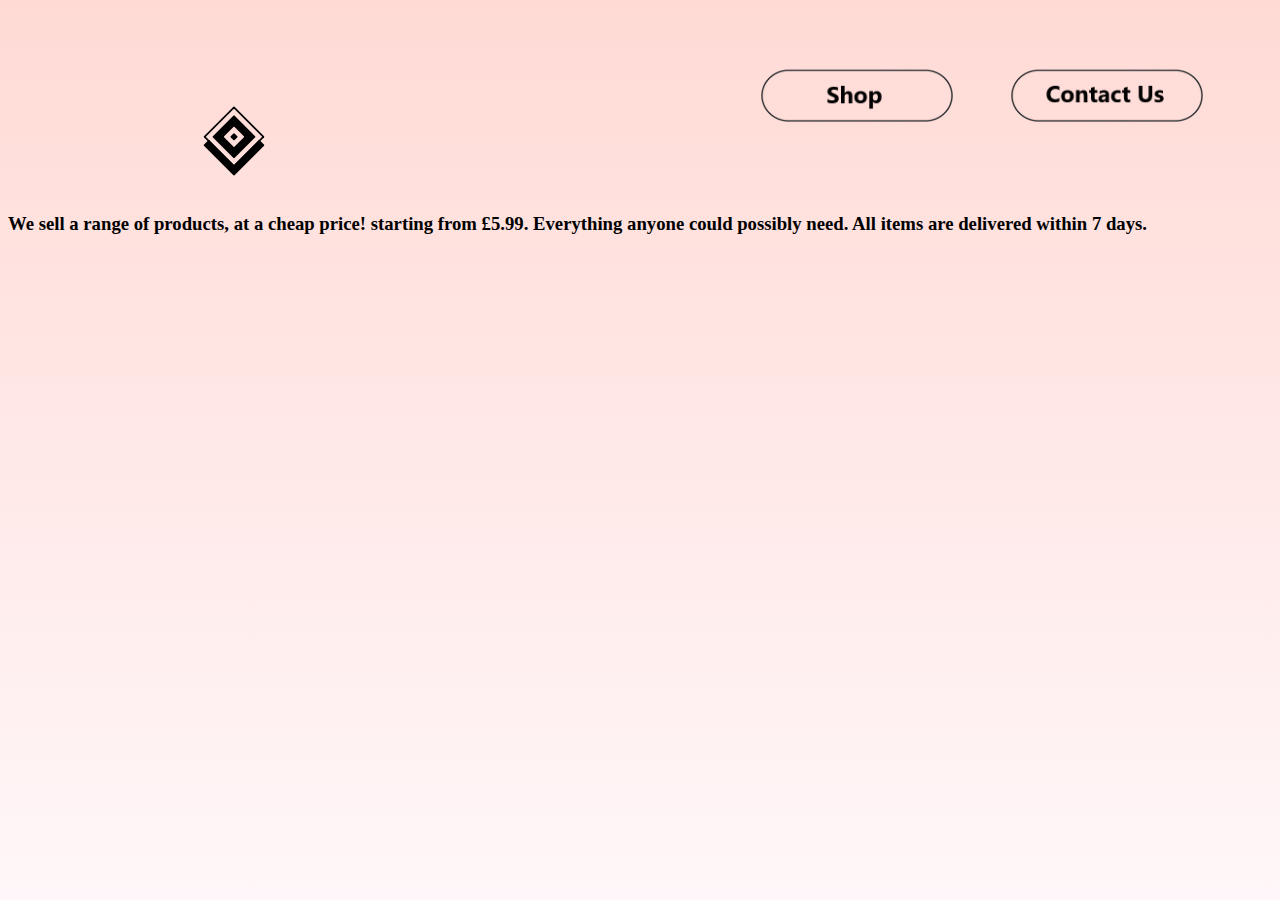
==== index.html @ f7476cbb "Update index.html" ====
<html>
<head>

    <title>CertiShop</title>


    <link rel="icon" href="./src/logo.png" type="image/icon type">

<style>
    h1{color:white;}
    body{font-family:arial;}
    



body {
    font-family: 'Outfit';
    background: linear-gradient(#ffdad5, #fff7f9);
}


</style>


</head>


<body>

    <h1>           ‎ ‎ ‎ ‎ ‎ ‎ ‎ ‎ ‎ ‎ ‎ ‎  ‎ ‎ ‎ ‎ ‎ ‎ ‎ ‎        ‎ ‎ ‎               <img src="./logo.png" alt=""> ‎ ‎ ‎ ‎ ‎ ‎ ‎ ‎‎ ‎ ‎ ‎ ‎ ‎ ‎ ‎ ‎ ‎ ‎ ‎ ‎ ‎ ‎ ‎ ‎ ‎ ‎ ‎ ‎ ‎ ‎ ‎  ‎ ‎ ‎ ‎ ‎ ‎ ‎ ‎ ‎ ‎ ‎ ‎ ‎ ‎ ‎ ‎ ‎ ‎ ‎ ‎ ‎ ‎ ‎ ‎ ‎  <a href="./shop.html"><img src="./shop.png" width="250px" alt="" /><a href="./contactform/contact.html"><img src="./contact.png"  width="250px"/> </a>
    <h3>We sell a range of products, at a cheap price! starting from £5.99. Everything anyone could possibly need. All items are delivered within 7 days.</h3>


</html>
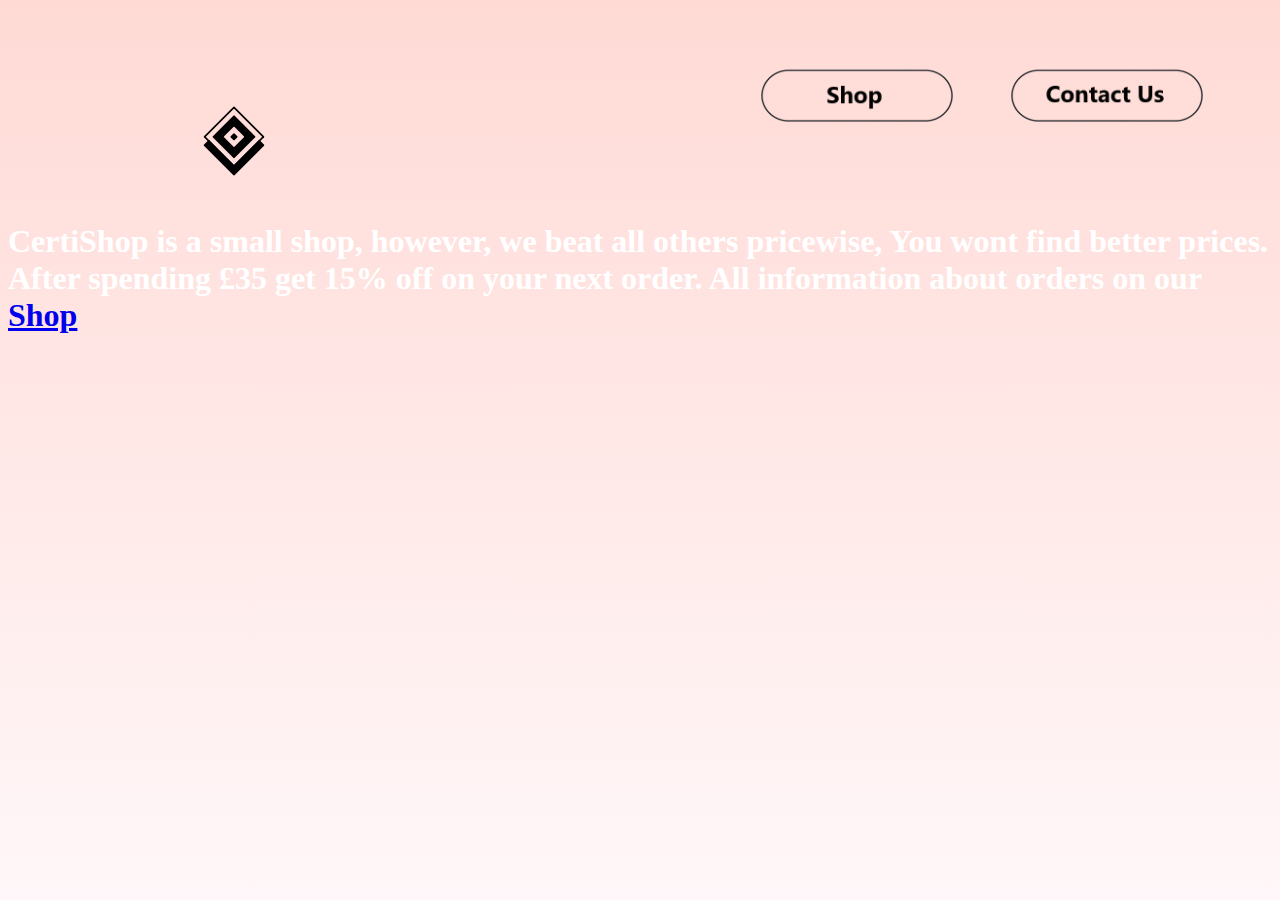
==== commit 7196ffaf: "Update index.html" ====
--- a/index.html
+++ b/index.html
@@ -4,7 +4,7 @@
     <title>CertiShop</title>
 
 
-    <link rel="icon" href="./src/logo.png" type="image/icon type">
+    <link rel="icon" href="./logo.png" type="image/icon type">
 
 <style>
     h1{color:white;}
@@ -28,7 +28,8 @@
 <body>
 
     <h1>           ‎ ‎ ‎ ‎ ‎ ‎ ‎ ‎ ‎ ‎ ‎ ‎  ‎ ‎ ‎ ‎ ‎ ‎ ‎ ‎        ‎ ‎ ‎               <img src="./logo.png" alt=""> ‎ ‎ ‎ ‎ ‎ ‎ ‎ ‎‎ ‎ ‎ ‎ ‎ ‎ ‎ ‎ ‎ ‎ ‎ ‎ ‎ ‎ ‎ ‎ ‎ ‎ ‎ ‎ ‎ ‎ ‎ ‎  ‎ ‎ ‎ ‎ ‎ ‎ ‎ ‎ ‎ ‎ ‎ ‎ ‎ ‎ ‎ ‎ ‎ ‎ ‎ ‎ ‎ ‎ ‎ ‎ ‎  <a href="./shop.html"><img src="./shop.png" width="250px" alt="" /><a href="./contactform/contact.html"><img src="./contact.png"  width="250px"/> </a>
-    <h3>We sell a range of products, at a cheap price! starting from £5.99. Everything anyone could possibly need. All items are delivered within 7 days.</h3>
-
+<p> CertiShop is a small shop, however, we beat all others pricewise, You wont find better prices.
+After spending £35 get 15% off on your next order. 
+All information about orders on our <a href="./shop.html">Shop</a>  </p>
 
 </html>
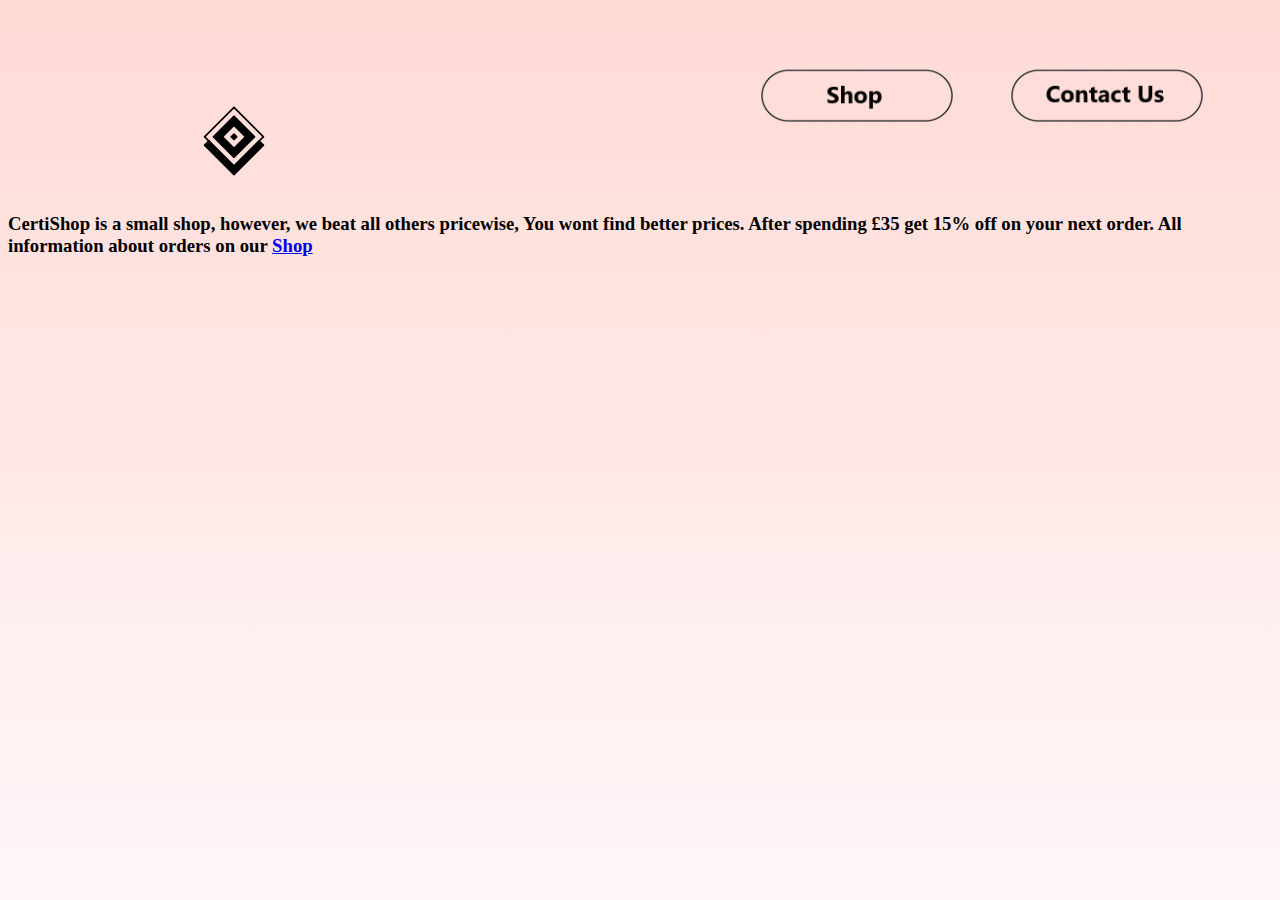
==== commit d701f435: "Update index.html" ====
--- a/index.html
+++ b/index.html
@@ -28,8 +28,8 @@
 <body>
 
     <h1>           ‎ ‎ ‎ ‎ ‎ ‎ ‎ ‎ ‎ ‎ ‎ ‎  ‎ ‎ ‎ ‎ ‎ ‎ ‎ ‎        ‎ ‎ ‎               <img src="./logo.png" alt=""> ‎ ‎ ‎ ‎ ‎ ‎ ‎ ‎‎ ‎ ‎ ‎ ‎ ‎ ‎ ‎ ‎ ‎ ‎ ‎ ‎ ‎ ‎ ‎ ‎ ‎ ‎ ‎ ‎ ‎ ‎ ‎  ‎ ‎ ‎ ‎ ‎ ‎ ‎ ‎ ‎ ‎ ‎ ‎ ‎ ‎ ‎ ‎ ‎ ‎ ‎ ‎ ‎ ‎ ‎ ‎ ‎  <a href="./shop.html"><img src="./shop.png" width="250px" alt="" /><a href="./contactform/contact.html"><img src="./contact.png"  width="250px"/> </a>
-<p> CertiShop is a small shop, however, we beat all others pricewise, You wont find better prices.
+<h3> CertiShop is a small shop, however, we beat all others pricewise, You wont find better prices.
 After spending £35 get 15% off on your next order. 
-All information about orders on our <a href="./shop.html">Shop</a>  </p>
+All information about orders on our <a href="./shop.html">Shop</a>  </h3>
 
 </html>
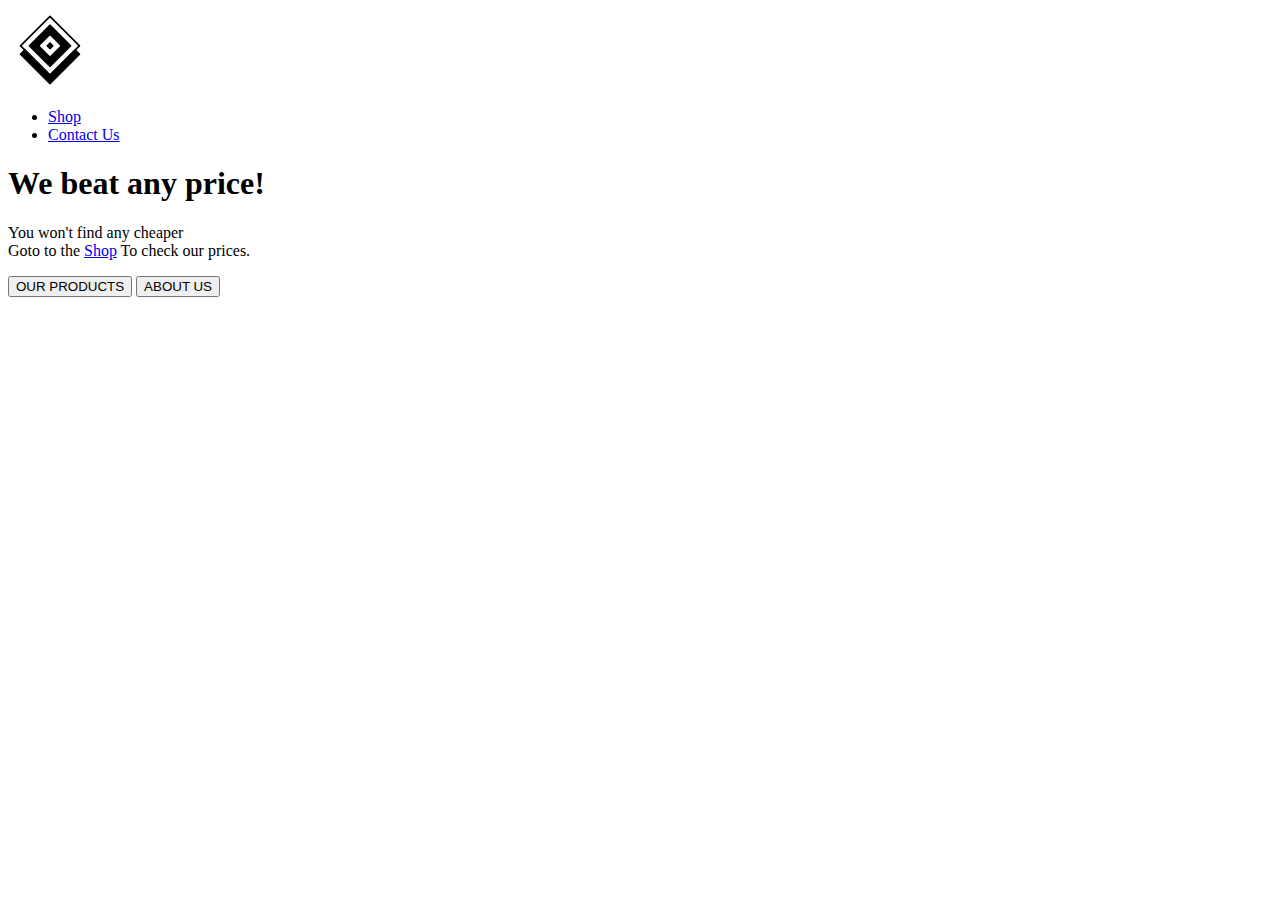
==== commit 356e491c: "Update index.html" ====
--- a/index.html
+++ b/index.html
@@ -1,35 +1,27 @@
 <html>
-<head>
+    <head>
+        <title>Certishop</title>
+        <link rel="stylesheet" href="indexstyle.css">
+    </head>
+    <body>
+        <div class="banner">
+            <div class="navbar" >
+                <img src="logo.png" class="logo">
+                <ul>
+                    <li><a href="shop.html">Shop</a></li>
+                    <li><a href="contact.html">Contact Us</a></li>
+                </ul>
+            </div>
 
-    <title>CertiShop</title>
+            <div class="content">
+                <h1>We beat any price!</h1>
+                <p>You won't find any cheaper<br>Goto to the <a href="index.html">Shop</a> To check our prices.</p>
+                <div>
+                  <button type="button"><span></span>OUR PRODUCTS</button>  
+                  <button type="button"><span></span>ABOUT US</button>  
+                </div>
+            </div>
+        </div>
 
-
-    <link rel="icon" href="./logo.png" type="image/icon type">
-
-<style>
-    h1{color:white;}
-    body{font-family:arial;}
-    
-
-
-
-body {
-    font-family: 'Outfit';
-    background: linear-gradient(#ffdad5, #fff7f9);
-}
-
-
-</style>
-
-
-</head>
-
-
-<body>
-
-    <h1>           ‎ ‎ ‎ ‎ ‎ ‎ ‎ ‎ ‎ ‎ ‎ ‎  ‎ ‎ ‎ ‎ ‎ ‎ ‎ ‎        ‎ ‎ ‎               <img src="./logo.png" alt=""> ‎ ‎ ‎ ‎ ‎ ‎ ‎ ‎‎ ‎ ‎ ‎ ‎ ‎ ‎ ‎ ‎ ‎ ‎ ‎ ‎ ‎ ‎ ‎ ‎ ‎ ‎ ‎ ‎ ‎ ‎ ‎  ‎ ‎ ‎ ‎ ‎ ‎ ‎ ‎ ‎ ‎ ‎ ‎ ‎ ‎ ‎ ‎ ‎ ‎ ‎ ‎ ‎ ‎ ‎ ‎ ‎  <a href="./shop.html"><img src="./shop.png" width="250px" alt="" /><a href="./contactform/contact.html"><img src="./contact.png"  width="250px"/> </a>
-<h3> CertiShop is a small shop, however, we beat all others pricewise, You wont find better prices.
-After spending £35 get 15% off on your next order. 
-All information about orders on our <a href="./shop.html">Shop</a>  </h3>
-
+    </body>
 </html>
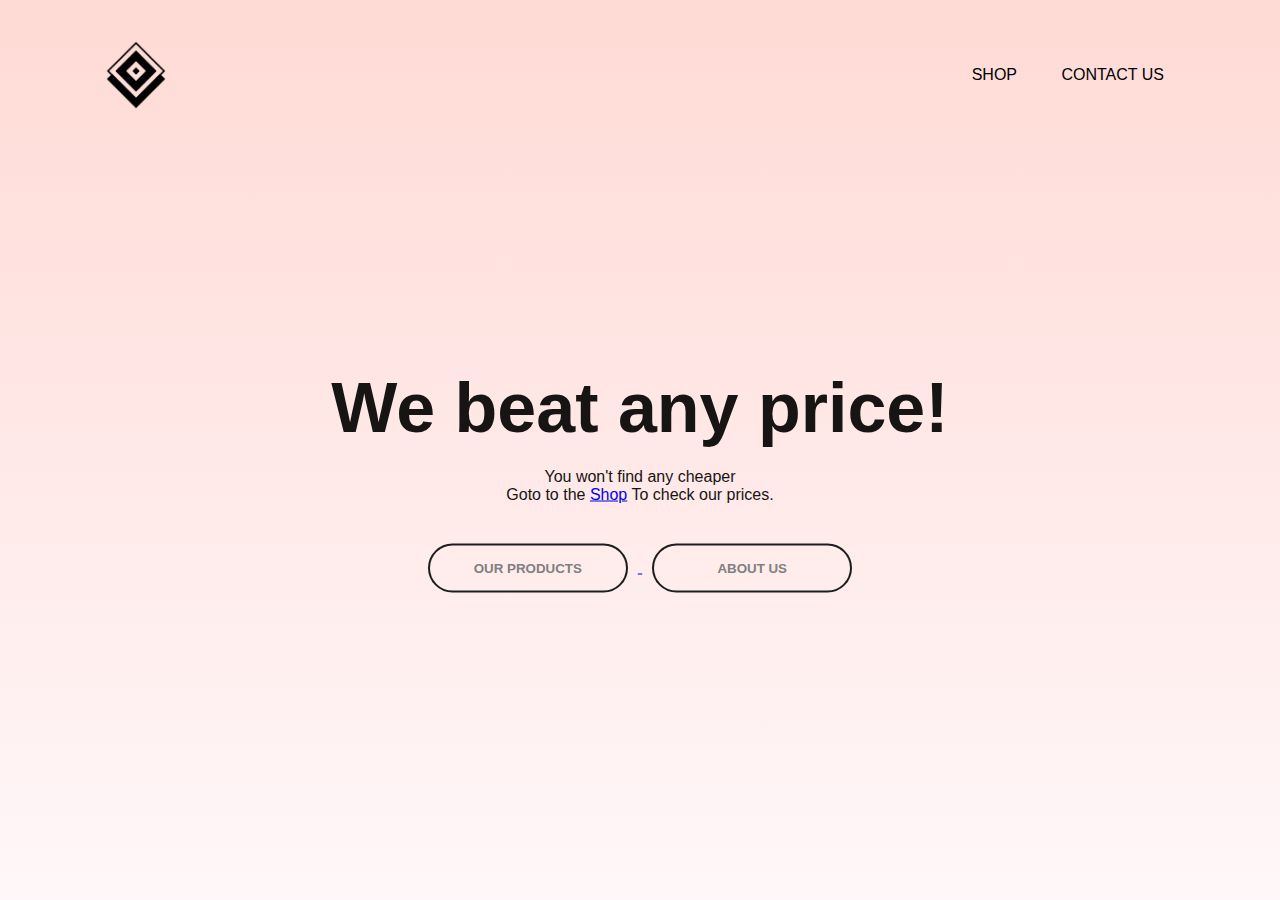
==== commit c608dba9: "Update index.html" ====
--- a/index.html
+++ b/index.html
@@ -17,8 +17,12 @@
                 <h1>We beat any price!</h1>
                 <p>You won't find any cheaper<br>Goto to the <a href="index.html">Shop</a> To check our prices.</p>
                 <div>
+                    <a href="shop.html">
                   <button type="button"><span></span>OUR PRODUCTS</button>  
-                  <button type="button"><span></span>ABOUT US</button>  
+                    </a>
+                    <a href="aboutus.html">
+                  <button type="button"><span></span>ABOUT US</button>
+                </a> 
                 </div>
             </div>
         </div>
--- a/indexstyle.css
+++ b/indexstyle.css
@@ -0,0 +1,95 @@
+*{
+    margin: 0;
+    padding: 0;
+    font-family: sans-serif;
+}
+.banner{
+    width: 100%;
+    height: 100vh;
+    background: linear-gradient(#ffdad5, #fff7f9);
+    background-size: cover;
+    background-position: center;
+}
+.navbar{
+    width: 85%;
+    margin: auto;
+    padding: 35px 0;
+    display: flex;
+    align-items: center;
+    justify-content: space-between;
+}
+.logo{
+    width: 80px;
+    cursor: pointer;
+}
+.navbar ul li{
+    list-style: none;
+    display: inline-block;
+    margin: 0 20px;
+    position: relative;
+}
+.navbar ul li a{
+    text-decoration: none;
+    color: black;
+    text-transform: uppercase;
+}
+.navbar ul li::after{
+    content: '';
+    height: 3px;
+    width: 0%;
+    background: #1a1e1e;
+    position: absolute;
+    left: 0;
+    bottom: -5px;
+    transition: 0.5s;
+}
+.navbar ul li:hover::after{
+    width: 100%;
+}
+.content{
+    width: 100%;
+    position: absolute;
+    top: 50%;
+    transform: translateY(-50%);
+    text-align: center;
+    color: rgb(23, 20, 20);
+}
+.content h1{
+    font-size: 70px;
+    margin-top: 80px;
+}
+.content p{
+    margin: 20px auto;
+    font-weight: 100;
+}
+button{
+    width: 200px;
+    padding: 15px 0;
+    text-align: center;
+    margin: 20px 10;
+    border-radius: 25px;
+    font-weight: bold;
+    border: 2px solid #1a1e1e;
+    background: transparent;
+    color: grey;
+    cursor: pointer;
+    position: relative;
+    overflow: hidden;
+}
+span{
+    background: #1a1a1a;
+    height: 100%;
+    width: 0%;
+    border-radius: 25px;
+    position: absolute;
+    left: 0;
+    bottom: 0;
+    z-index: -1;
+    transition: 0.5s;
+}
+button:hover span{
+    width: 100%;
+}
+button:hover{
+    border: none;
+}
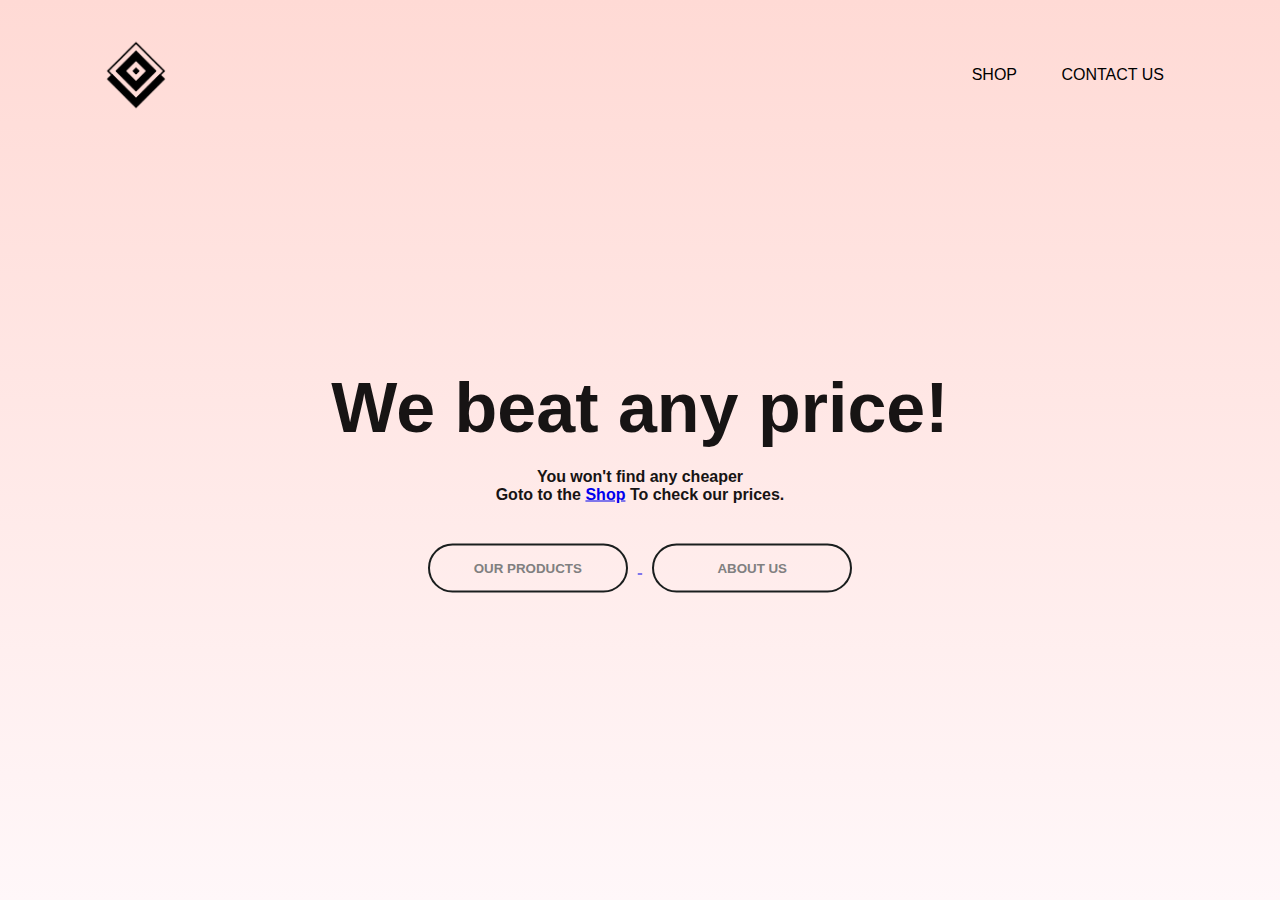
==== commit 8c50f69d: "Update index.html" ====
--- a/index.html
+++ b/index.html
@@ -22,7 +22,7 @@
                     </a>
                     <a href="aboutus.html">
                   <button type="button"><span></span>ABOUT US</button>
-                </a> 
+                </a>  
                 </div>
             </div>
         </div>
--- a/indexstyle.css
+++ b/indexstyle.css
@@ -60,7 +60,7 @@
 }
 .content p{
     margin: 20px auto;
-    font-weight: 100;
+    font-weight: bold;
 }
 button{
     width: 200px;
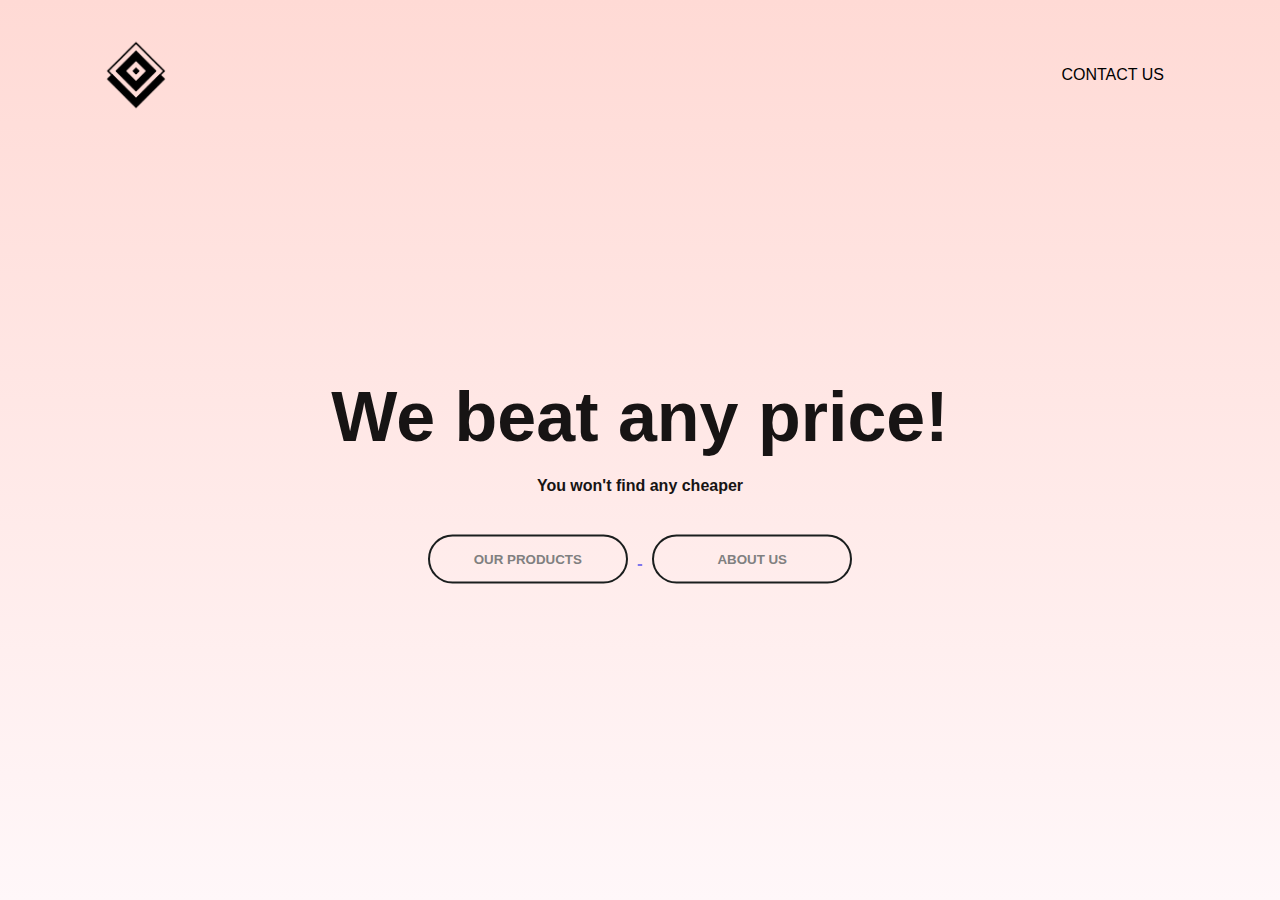
==== commit 379b1461: "Update index.html" ====
--- a/index.html
+++ b/index.html
@@ -8,14 +8,13 @@
             <div class="navbar" >
                 <img src="logo.png" class="logo">
                 <ul>
-                    <li><a href="shop.html">Shop</a></li>
                     <li><a href="contact.html">Contact Us</a></li>
                 </ul>
             </div>
 
             <div class="content">
                 <h1>We beat any price!</h1>
-                <p>You won't find any cheaper<br>Goto to the <a href="index.html">Shop</a> To check our prices.</p>
+                <p>You won't find any cheaper</p>
                 <div>
                     <a href="shop.html">
                   <button type="button"><span></span>OUR PRODUCTS</button>  
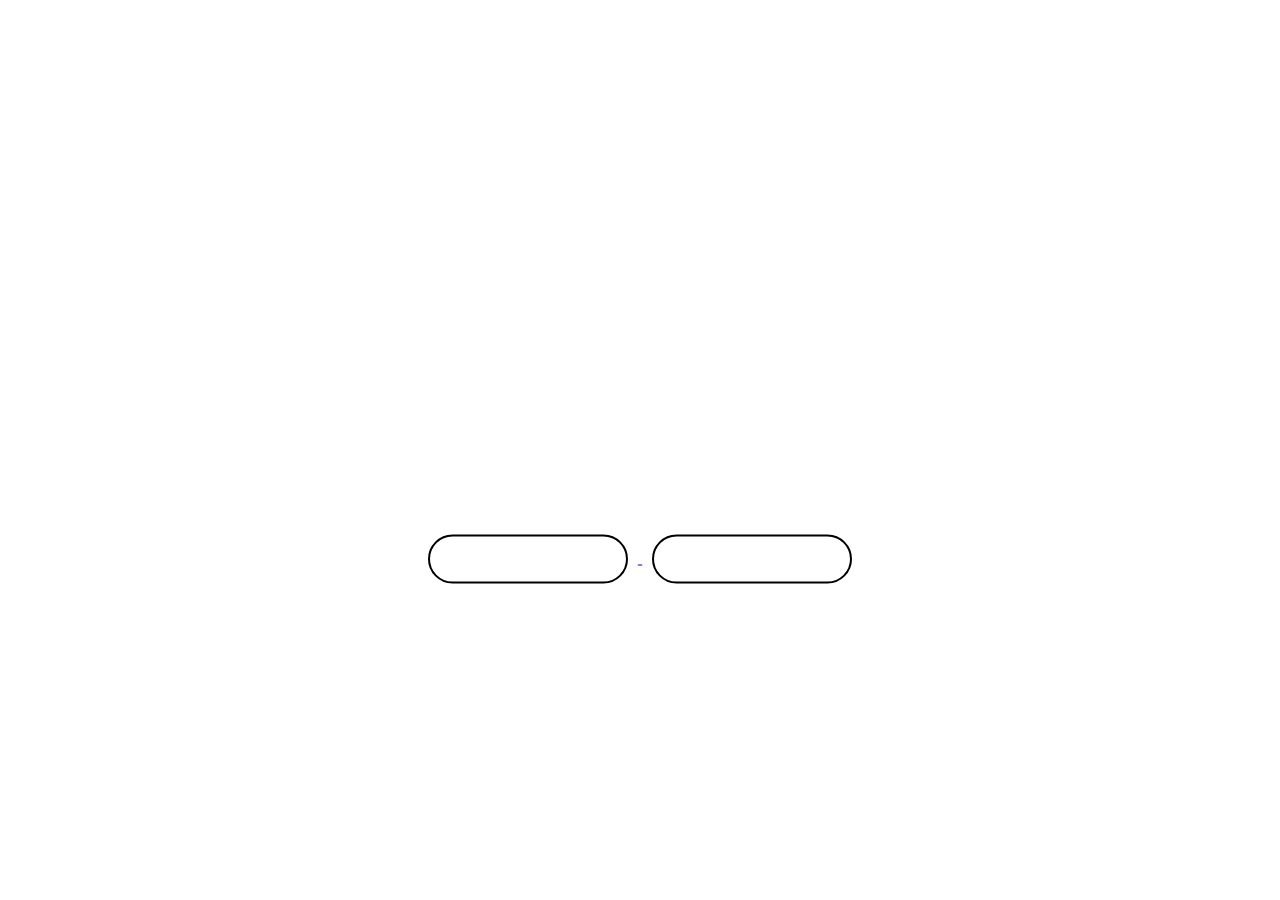
==== commit 82fc19a1: "Update index.html" ====
--- a/index.html
+++ b/index.html
@@ -1,12 +1,12 @@
 <html>
     <head>
         <title>Certishop</title>
+        <meta name="viewport" content="initial-scale=1.0, width=400, minimum-scale=1.0, maximum-scale=1.0, form=no">
         <link rel="stylesheet" href="indexstyle.css">
-    </head>
+        </head>
     <body>
         <div class="banner">
             <div class="navbar" >
-                <img src="logo.png" class="logo">
                 <ul>
                     <li><a href="contact.html">Contact Us</a></li>
                 </ul>
--- a/indexstyle.css
+++ b/indexstyle.css
@@ -1,43 +1,44 @@
 *{
     margin: 0;
     padding: 0;
-    font-family: sans-serif;
+    font-family: arial;
 }
 .banner{
     width: 100%;
     height: 100vh;
-    background: linear-gradient(#ffdad5, #fff7f9);
+    background-image: url("https://wallpapercave.com/wp/wp2740690.jpg");
     background-size: cover;
     background-position: center;
 }
 .navbar{
-    width: 85%;
-    margin: auto;
     padding: 35px 0;
+    font-weight: none;
     display: flex;
     align-items: center;
-    justify-content: space-between;
+    justify-content: center;
 }
 .logo{
-    width: 80px;
+    width: 65px;
     cursor: pointer;
 }
 .navbar ul li{
     list-style: none;
     display: inline-block;
     margin: 0 20px;
-    position: relative;
+    align-items: center;
+    justify-content: center;
+    display: center;
 }
 .navbar ul li a{
     text-decoration: none;
-    color: black;
+    color: white;
     text-transform: uppercase;
 }
 .navbar ul li::after{
     content: '';
     height: 3px;
     width: 0%;
-    background: #1a1e1e;
+    background: white;
     position: absolute;
     left: 0;
     bottom: -5px;
@@ -52,15 +53,16 @@
     top: 50%;
     transform: translateY(-50%);
     text-align: center;
-    color: rgb(23, 20, 20);
+    color: white;
 }
 .content h1{
     font-size: 70px;
     margin-top: 80px;
+    font-weight: none   ;
 }
 .content p{
     margin: 20px auto;
-    font-weight: bold;
+    font-weight: none   ;
 }
 button{
     width: 200px;
@@ -68,10 +70,10 @@
     text-align: center;
     margin: 20px 10;
     border-radius: 25px;
-    font-weight: bold;
-    border: 2px solid #1a1e1e;
+    font-weight: none   ;
+    border: 2px solid black;
     background: transparent;
-    color: grey;
+    color: white;
     cursor: pointer;
     position: relative;
     overflow: hidden;
